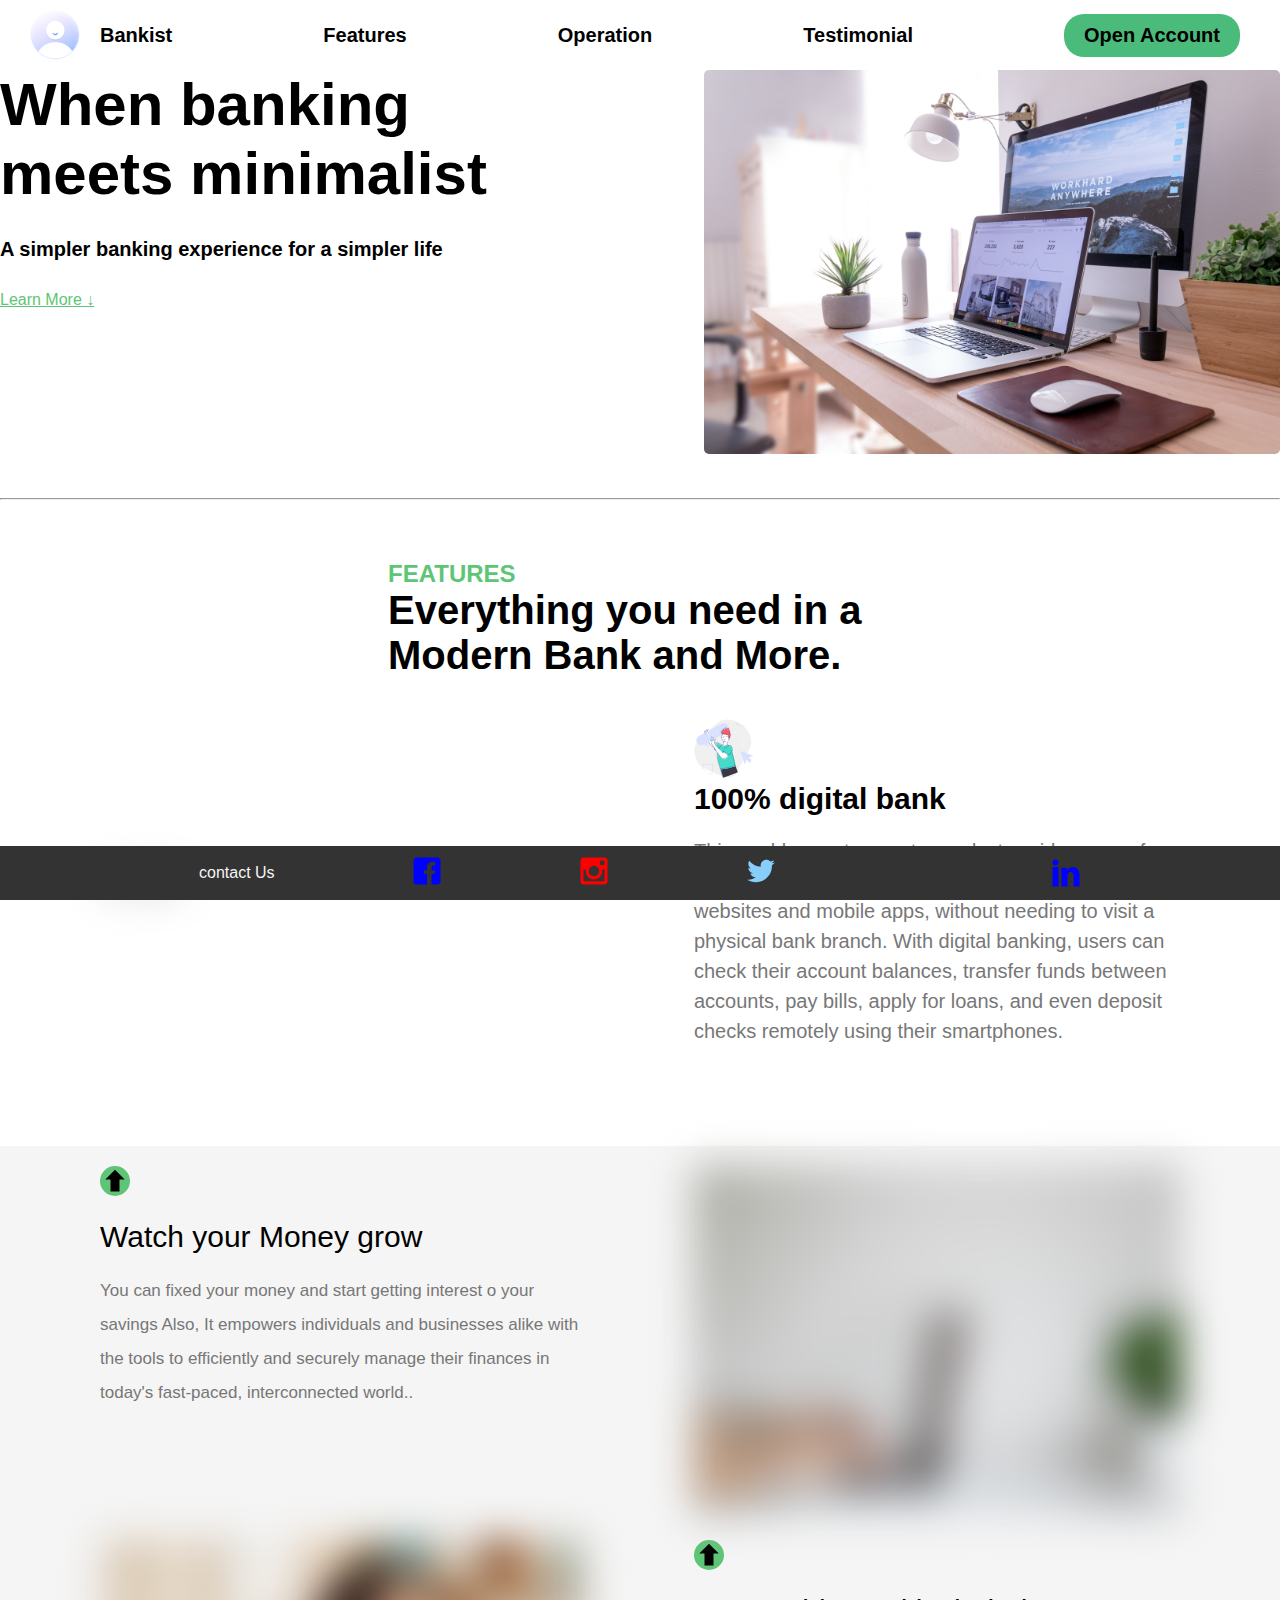
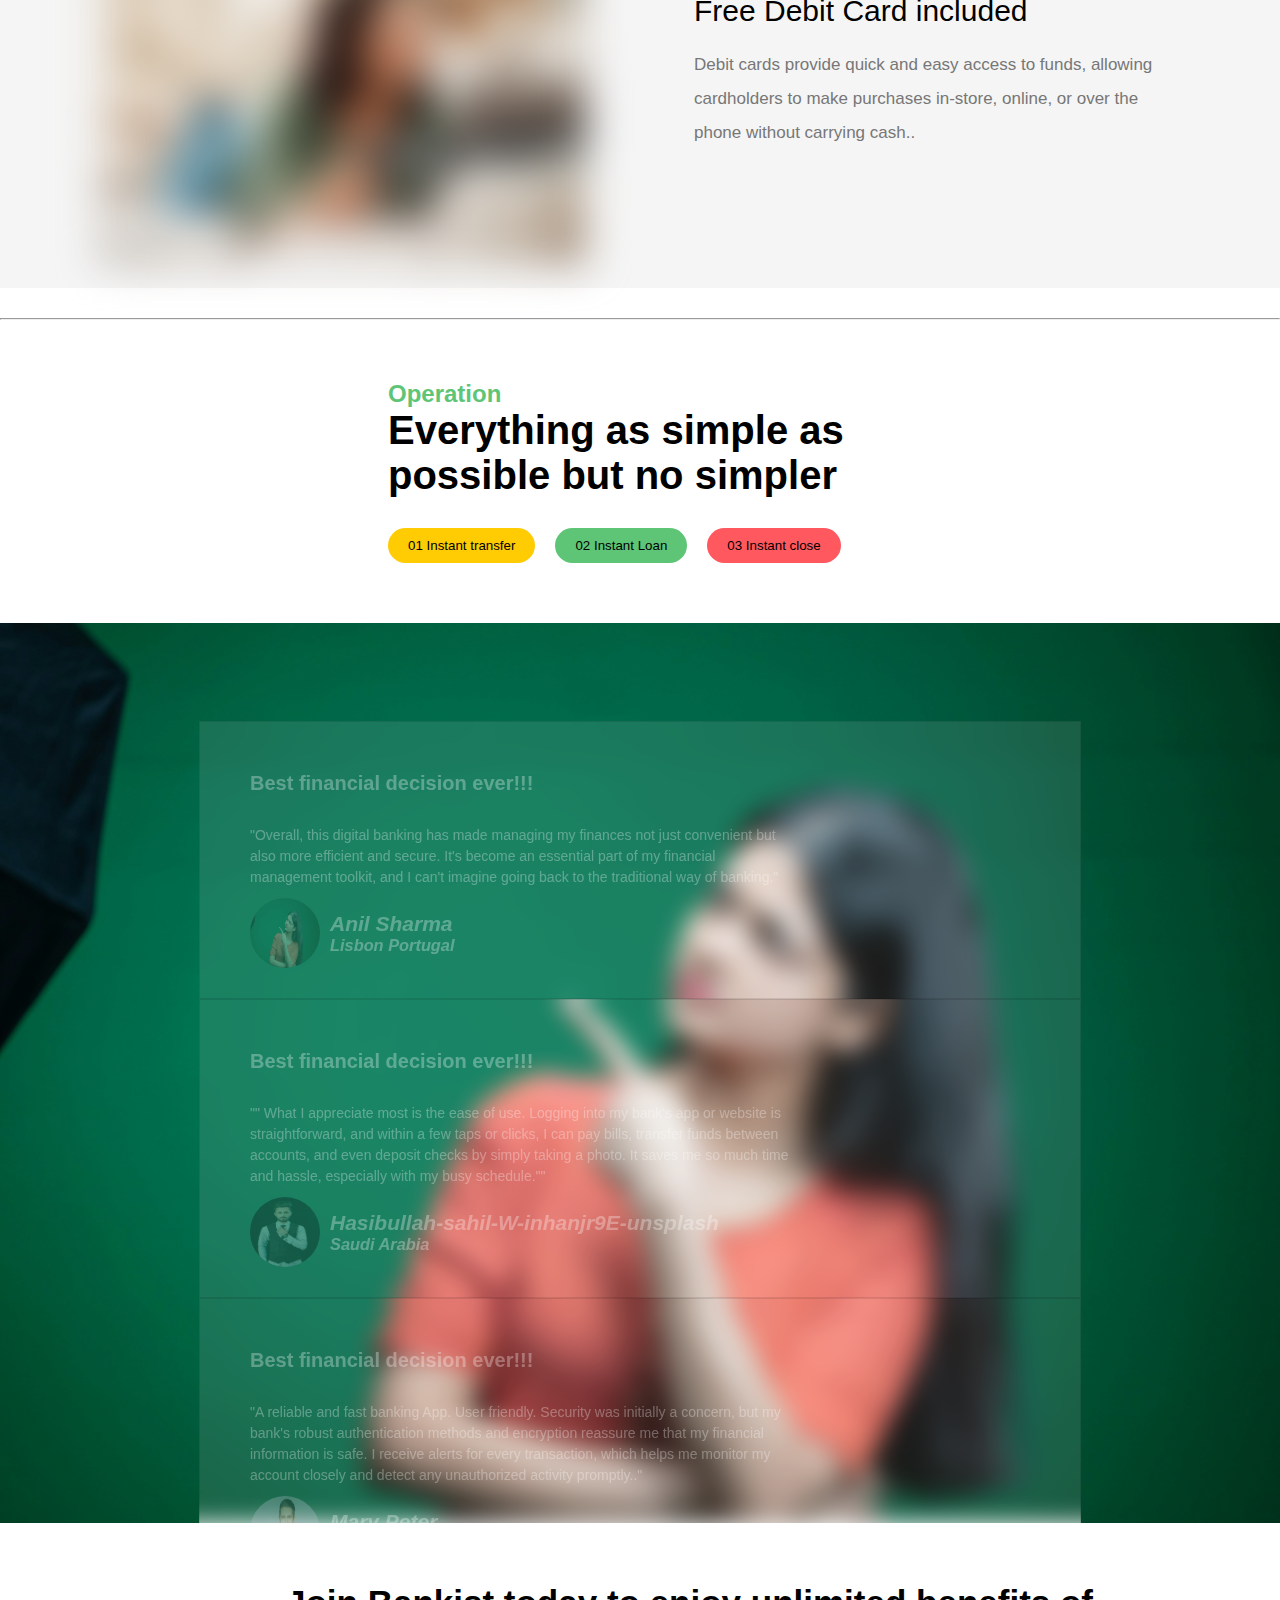
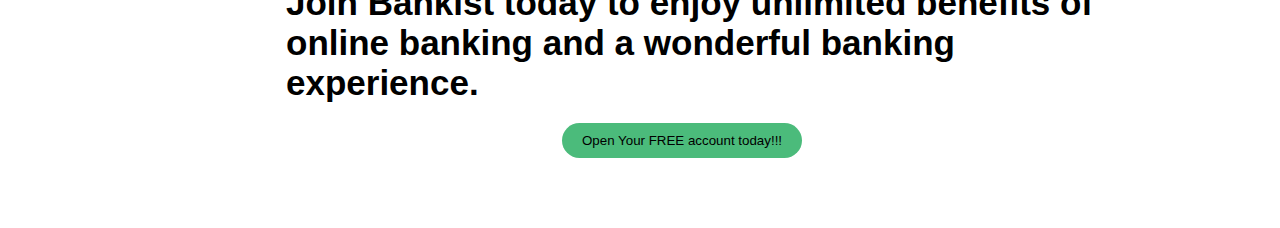
==== index.html @ 4a2a4f7f "first commit" ====
<!DOCTYPE html>
<html lang="en">
<head>
    <meta charset="UTF-8">
    <meta name="viewport" content="width=device-width, initial-scale=1.0">
    <title>Bankist web</title>
    <link rel="stylesheet" href="syle.css">  
</head>
<body>
    <header>
      <div class="nav-container">
        <nav class="nav-bar">
            <div class="logo">
                <img src="img/PNG/DrawKit Vector Illustration Frosted Glass Computer Icons (1).png">
                <h4>Bankist</h4> 
            </div>         
           <a href="#features" class="nav-link"><h4>Features</h4></a>
           <a href="#operations" class="nav-link"><h4>Operation</h4></a>
           <a href="#testimonial" class="nav-link"><h4>Testimonial</h4></a>
           <a href="#" class="open-account nav-link" >Open Account</a>
        </nav>
      </div>

        <section class="section1">
            <div class="intro-message">
                <h1>When banking meets minimalist</h1>
                <h5>A simpler banking experience for a simpler life</h5>
                <a href="#" class="learn-btn">Learn More &downarrow;</a>
            </div>
    
            <div class="intro-pic">
                <img src="/img/computer5.jpg" alt="">
            </div>
        </section>
    </header>

    
    <hr>

    <section class="modal-section">
     <div class="modal">
        <h1>Open your account in just five minutes</h1>
        <form class="modal-form">
            <input type="text" placeholder="First Name">
            <input type="text" placeholder="Last Name">
            <input type="text" placeholder="Email Address">
            <input type="submit" value=" next step &rightarrow;" class="submit">
        </form>
    
        <svg class="close-icon"><use xlink: href="/img/symbol-defs.svg#icon-cross"></use></svg>
     </div>
    </section>

    <section class="features section" id="features">
        <h2>FEATURES</h2>
        <h1>Everything you need in a Modern Bank and More.</h1>

        <div class="feature-MsPic">
            <img src="/img/computer8.jpg"  data-src="/img/computer8.jpg"  alt="computer"    class="lazy-image">
            <div class="picMs">
                <img src="/img/SVG/drawkit-grape-pack-illustration-10.svg" alt="computer icon">
                <h3>100% digital bank</h3>
                <h5>This enables customers to conduct a wide range of financial transactions through digital platforms,
                     such as websites and mobile apps, without needing to visit a physical bank branch.
                    With digital banking, users can check their account balances, transfer funds between accounts, pay bills, apply for loans,
                     and even deposit checks remotely using their smartphones.</h5>
            </div>
        </div>
    </section>



   <section class="features2 section" id="feature2">
     <div class="Ms-pic">
        <div class="Mg">
            <svg><use xlink: href="/img/symbol-defs.svg#icon-arrow-up"></use></svg>
            <h2>Watch your Money grow</h2>
            <p> You can fixed your money and start getting interest o your savings 
                Also, It empowers individuals and businesses alike with the tools to efficiently and securely manage 
                their finances in today's fast-paced, interconnected world..</p>
        </div>
        <div class="pic1">
            <img src="/img/computer4.jpg" data-src="/img/computer4.jpg" class="lazy-image">
        </div>
    </div>

    <div class="Ms-pic">
        <div class="pic2">
            <img src="/img/credit card3.jpg"   data-src="/img/credit card3.jpg"  alt=""   class="lazy-image">
        </div>

        <div class="Mg">
            <svg><use xlink: href="/img/symbol-defs.svg#icon-arrow-up"></use></svg>
            <h2>Free Debit Card included</h2>
            <p>Debit cards provide quick and easy access to funds, allowing cardholders to make purchases in-store,
                 online, or over the phone without carrying cash..</p>
        </div>
    </div>
   </section>

   <hr>

   <section class="operation section" id="operations">
    <h2>Operation</h2>
    <h1>Everything as simple as possible but no simpler</h1>
    <div class="info">
        <button class="transfer  btn" data-tab="1">01 Instant transfer</button>
        <button class="loan btn" data-tab="2">02 Instant Loan</button>
        <button class="close  btn" data-tab="3">03 Instant close</button>
    </div>
    <div class="info2  content-1">
        <div class="info-div">
            <svg class="download"><use xlink href="/img/symbol-defs copy.svg#icon-download"></use></svg>
            <h3>Transfer money to anyone, no fee, no BS</h3>
        </div>
        <p>You can pay bills through transfer, apply for loans, and even deposit checks remotely using their smartphones. 
            This convenience offers unparalleled accessibility, 
            allowing customers to manage their money anytime and anywhere, whether at home, at work, or on the go.</p>
    </div>

    <div class="info2  content-2">
        <div class="info-div">
            <svg class="download"><use xlink href="/img/symbol-defs copy.svg#icon-phone"></use></svg>
            <h3>Buy a house and become a house owner or make your dream come true, with instant loan.</h3>
        </div>
        <p> Applying for an online bank loan typically involves filling out an application form on
             the bank's website or app. You will be asked to provide personal information, financial details,
          and the purpose of the loan. Some banks may offer pre-qualification tools that allow potential borrowers to check eligibility 
            and estimated loan terms without affecting their credit score.</p>
    </div>

    <div class="info2  content-3">
        <div class="info-div">
            <svg class="download"><use xlink href="/img/symbol-defs copy.svg#icon-search"></use></svg>
            <h3>No longer need Account? No problem! close it instantly</h3>
        </div>
        <p>You can close your account whenever you want!</p>
    </div>
   </section>


 <section class="testimonial section"   id="testimonial">
        <div class="container">
            <div class="swiper">
                <div class="slider">
                    <!-- slide 1 -->
                    <div class="swiper-slide">
                        <h4>Best financial decision ever!!!</h4>
                            <blockquote class="text">
                               "Overall, this digital banking has made managing my finances not just convenient but also more efficient and secure. 
                                It's become an essential part of my financial management toolkit, and I can't imagine going back to the traditional way
                                 of banking."
                            </blockquote>
    
                            <address class="testi-autor">
                                <img src="/img/anil-sharma.jpg" alt="">
                            <div>
                                <h2 class="autor-name"> Anil Sharma</h2>
                                <h3 class="locaton">Lisbon Portugal</h3>
                            </div>
                            </address>
                    </div>
    
                    <!-- slide 2 -->
                    <div class="swiper-slide  slide-2">
                        <h4>Best financial decision ever!!!</h4>
                            <blockquote class="text">
                               "" What I appreciate most is the ease of use. Logging into my bank's app or website is straightforward, 
                                and within a few taps or clicks, I can pay bills, transfer funds between accounts, and even deposit checks by simply taking a photo. 
                                It saves me so much time and hassle, especially with my busy schedule.""                      
                            </blockquote>
    
                            <address class="testi-autor">
                                <img src="/img/hasibullah-sahil-W-inhanjr9E-unsplash.jpg" alt="">
                            <div>
                                <h2 class="autor-name">Hasibullah-sahil-W-inhanjr9E-unsplash</h2>
                                <h3 class="locaton">Saudi Arabia</h3>
                            </div>
                            </address>
                    </div>
    
                    <!-- slide 3 -->
                    <div class="swiper-slide  slide-3">
                        <h4>Best financial decision ever!!!</h4>
                            <blockquote class="text">
                                "A reliable and fast banking App. User friendly. Security was initially a concern, but my bank's robust authentication methods and
                                 encryption reassure me that my financial information is safe. I receive alerts for every transaction, 
                                which helps me monitor my account closely and detect any unauthorized activity promptly.."                    
                            </blockquote>
    
                            <address class="testi-autor">
                                <img src="/img/profile 2.jpg" alt="">
                            <div>
                                <h2 class="autor-name"> Mary Peter</h2>
                                <h3 class="locaton">london</h3>
                            </div>
                            </address>
                    </div>
    
    
                </div>
                <div class="swiper-pagination">
                    <button class="left-btn">&LeftArrow;</button>
                    <button class="right-btn">&RightArrow;</button>
                </div>
            </div>
        </div>
            
</section>


<section class="sign-up">
    <div class="title">
        <h3>Join Bankist today to enjoy unlimited benefits of online banking and a wonderful banking experience. </h3>
    </div>
    <button class="open-account">Open Your FREE account today!!!</button>
</section>


<section class="footer">
    <ul>
        <li>contact Us</li>
        <li><svg class="facebook"><use xlink: href="/img/symbol-defs.svg#icon-facebook"></use></svg></li>
        <li><svg class="instagram"><use xlink: href="/img/symbol-defs.svg#icon-instagram"></use></svg></li>
        <li><svg class="twitter"><use xlink: href="/img/symbol-defs.svg#icon-twitter"></use></svg></li>
        <li></li><svg class="linkedin"><use xlink: href="/img/symbol-defs.svg#icon-linkedin"></use></svg></li>
    </ul>
</section>
 

   <script src="script.js"></script>
   <script src="https://cdn.jsdelivr.net/npm/swiper@11/swiper-bundle.min.js"></script>
</body>
</html>
---- syle.css ----
*{
    margin: 0;
    padding: 0;
    font-family: sans-serif;
    box-sizing: border-box;
}

:root{
    --color-primary: #5ec576;
    --color-secondary: #ffcb03;
    --color-teritary: #ff585f;
    --color-primary-darker: #4bbb7b;
    --color-secondary-darker: #fbbb00;
    --color-teritary-darker:#fd424b;
    --color-primary-opacity:#5ec5763a;
    --color-secondary-opacity: #ffcd0331;
    --color-teritary-opacity: #ff58602d;
    --gradient-primary: linear-gradient(to top left, #39b385, #9be15d);
    --gradient-secondary: linear-gradient(to top left, #ffb003, #ffcb03);
}


.nav-container{
    margin:auto;
    width: 100%;
    padding: 10px;
    border-radius: 5px;
    background-color: #fff;
    position: fixed;
    top: 0px;
    left: 0px;
}

.nav-bar{
    display: flex;
    justify-content: space-between;
    align-items: center;
    font-size: 20px;
    font-weight: 600;
    margin:0 20px ;
}

.nav-bar .nav-link{
    margin-right: 10px;
}

.logo{
    margin-right: 10px;
}

.nav-bar a{
    text-decoration: none;
    color: black;
}

.logo{
    display: flex;
    gap: 10px;
    align-items: center;
}

.logo img {
    height: 50px;
    width: 50px;
    margin-right: 10px;
}

.open-account{
    text-decoration: none;
    background-color: var(--color-primary-darker);
    padding: 10px 20px;
    border-radius: 20px;
}

.open-account a {
    color: #111;
    text-decoration: none;
}

.section1{
    max-width: 1350px;
    margin: 40px auto;
    display: flex;
    justify-content: space-between;
}

.modal-section{
        background-color: #393e46d8;
        opacity: 0;
        position: fixed;
        left: 0;
        top: 0;
        width: 100%;
        height: 100%;
        pointer-events: none;
    }

.show-modal{
    opacity: 1;
    pointer-events: visible;
    z-index: 2;
    transition: opacity 0.5s ease;
}


.modal{
    background-color: #f5f5f5;
    width: 35%;
    height: 400px;
    margin: 100px auto;
    padding: 10px;
    position: relative;
    border-radius: 5px;
}

.modal h1{
    margin-top: 20px;
    margin-left: 30px;
}

.modal-form{
   margin: 10px auto;
   display: flex;
   flex-direction: column;
}


.modal-form input{
    width: 300px;
    margin: 10px auto;
    padding: 10px 30px;
    border: 0;
}

.modal-form .submit{
    width: 200px;
    border-radius: 20px;
    font-size: 20px;
    background-color: var(--color-primary);
}

.close-icon{
    width: 20px;
    height: 20px;
    position: absolute;
    top: 10px;
    right: 20px;
    cursor: pointer;
}



.intro-message, .intro-pic{
    flex-basis: 45%;
    margin-top: 30px;
}


.intro-message h1{
    width: 100%;
    font-size: 60px;
    font-weight: 700;
    margin-bottom: 30px;
}

.intro-message h5{
    font-size: 20px;
    font-weight: 600;
    margin-bottom: 30px;
}


.intro-pic img{
    width: 100%;
    border-radius: 5px;
}

.intro-message a {
    color: var(--color-primary);
}

.features, .operation{
    max-width: 1350px;
    margin: 50px auto;
    padding: 10px;
}

.features h2, .operation h2 {
    font-weight: 600;
    margin-left:30%;
    color: var(--color-primary);
}

.features h1, .operation h1{
    font-size: 40px;
    font-weight: 600px;
    width: 500px;
    margin-left: 30%;
}

.feature-MsPic{
    display: flex;
    justify-content: space-between;
    align-items: center;
    margin: 30px auto;
    width: 1100px;
    padding: 10px;
}

.feature-MsPic img {
    width: 45%;
    border-radius: 5px;
}

.picMs img {
    width: 60px;
    height: 60px;
    border-radius: 50%;
}


.picMs{
    flex-basis: 45%;
}

.picMs h3{
    font-size: 30px;
    font-weight: 700;
    margin-bottom: 20px;
    text-align: left;
}


.picMs h5{
    font-size: 20px;
    font-weight: 500;
    color: #777;
    line-height: 1.5;
}


.features2, .testimonial{
    max-width: 1350px;
    margin: 30px auto;
    background-color: #f5f5f5;
    padding: 10px;
}


.Ms-pic{
    display: flex;
    justify-content: space-between;
    align-self: center;
    margin:auto;
    width: 1100px;
    padding: 10px;
}

.Mg, .pic1, .pic2 {
    flex-basis: 45%;
}



.Ms-pic img{
    width: 100%;
    border-radius: 5px;
}

.pic1 img{
    height: 350px;
}



.Mg svg{
    width: 30px;
    height: 30px;
    background-color: var(--color-primary);
    border-radius: 50%;
    margin-bottom: 20px;
    
}

.Mg h2 {
    font-weight: 500;
    font-size: 30px;
    margin-bottom: 20px;
}

.Mg p{
    color: #777;
    font-size: 17px;
    font-weight: 500;
    line-height: 2;
}

.info{
    display: flex;
    margin-left:30% ;
    margin-top: 30px;
}

.info button{
    margin-right: 20px;
    background-color: var(--color-secondary);
    padding: 10px 20px;
    border-radius: 20px;
    outline: none;
    border: none;
    cursor: pointer;
}

.info button:hover{
    opacity: 0.5;
}

.info2{
    width: 800px;
    background-color: #f5f5f5;
    margin: auto;
    margin-top: -25px;
    
}

.download{
    width: 30px;
    height: 30px;
    fill: var(--color-secondary-darker);
    margin-top: 10%;
    margin-left: 10%;
    margin-right: 20px;
}

.info-div{
    display: flex;
    margin-top: 5px;
    margin-left: 20px;
    margin-bottom: 20px;
} 

.info-div h3{
    font-size: 20px;
    font-weight: 500;
    color: #111;
    margin-top: 10%;
    margin-right: 10px;
}


.info2 p {
    font-weight: 400;
    padding: 10px;
    margin-left: 110px;
    margin-bottom: 20px;
    font-size: 18px;
    color: #888;
    line-height: 1.5;
}

.info .loan{
    background-color: var(--color-primary);
}

.info .close{
    background-color: var(--color-teritary);
}


.content-1, .content-2, .content-3{
    display: none;
}


.content-active{
    display: block;
}

.btn-active {
    transform: translateY(-60%)
}

.nav-link:hover{
    opacity: 0.5;
}

 /* .header-sticky{
    position: fixed;
    background-color: #fff;
}

  */


img{
    transition: filter 0.5s;
}


.lazy-image{
    filter: blur(20px);
}


/* slider section */

.testimonial{
    height: 100vh;
    width: 100vw;
    background-color: #eee;
    font-size: 14px;
    color: #000;
    display: flex;
    justify-content: center;
    align-items: center;
    background-image: url(/img/anil-sharma.jpg);
    background-size: cover;
    overflow: hidden;
    /* position: relative; */
}


.container{
    width: 70%;
    height: 80%;
   

}
.swiper{
    width: 100%;
    height: 100%;
}

.swiper-slide{
    background-color: rgba(255, 255, 255, 0.1);
    backdrop-filter:blur(12px) ;
    border:1px solid rgba(0, 0, 0, 0.1);
    box-shadow: 5px 5px 10px rgba(0, 0, 0 0.2);
    padding: 20px 30px;
    color: #fff;
    /* margin: 120px auto; */
}

.swiper-slide:not(.swiper-slide.active) > *{
    opacity: 0.3;
}


.swiper-pagnation.bullet.active{
    background-color: #f34620;
}



.slider h4{
    font-size: 20px;
    font-weight: 600;
    margin:30px 20px ;
}



.slider .text{
    width: 70ch;    
    margin: 0 20px;
    line-height: 1.5;
}

.testi-autor{
    display: flex;
    align-items: center;
    margin: 10px 20px;
}

.testi-autor img{
    width: 70px;
    height: 70px;
    border-radius: 50%;
    margin-right: 10px;
}

.swiper .swiper-pagination{
    display: flex;
    justify-content: space-between;
    position: absolute;
    top: -50px;
}

.swiper button{
    width: 40px;
    height: 40px;
    border-radius: 50%;
    border: none;
    background-color: white;
}

.left-btn{
   
}

.right-btn{

}

/* sign- up session */
.sign-up{
    width: 1400px;
    padding: 10px;
    margin: 20px auto;
    margin-bottom: 30px;
}

.sign-up .title{
    width: 60%;
    margin: 20px auto;
}


.title h3 {
    font-weight: 600;
    font-size: 35px;
}


.sign-up button {
    border: none;
    margin-left: 40%;
    margin-bottom: 30px;
}


.footer{
    width: 100%;
    padding: 10px;
    margin: auto;
    background-color: #333;
    color: #f5f5f5;
    position: fixed;
    bottom: 0px;
    left: 0;

}

.footer svg{
    width: 30px;
    height: 30px;
}

.footer .facebook, .linkedin{
    fill: blue;
}

.footer .instagram{
    fill: red;
}

.footer .twitter{
    fill: lightskyblue;
}

.footer ul {
    width: 70%;
    display:flex;
    align-items: center;
    justify-content: space-between;
    margin:auto;
}


.footer ul li{
    list-style: none;
}


@media (max-width:600px) {
    .nav-container{
        margin: 0;

    }
    .nav-bar{
        display: inline-flex;
        font-size: 15px;
        font-weight: 400;
        margin: auto;
        width: 95%;
        background-color: red;
    }

    .section1, .features, .features2 .testimonial{
        display: flex;
        flex-direction: column;
        width: 800px;
        margin: 20px 30px;
    }

    .intro-message, .intro-pic{
        flex-basis: 100%;
    }
    

    .feature-MsPic, .Ms-pic{
        flex-direction: column;
        justify-content: flex-start;
        align-items: flex-start;
        width: 800px;
        margin: 20px;
        padding: 10px;
    }


    .feature-MsPic img {
        width: 55%;
    }
    

    .section1 .intro-pic img{
        width: 60%;
    }

    .operation h1{
        margin-left: 20px;
    }


    .picMs{
        flex-basis: 100%;
        margin: 10px;
    }
    

   .Mg, .pic1, .pic2{
    flex-basis: 100%;
   }

   .logo img {
    height: 30px;
    width: 30px;
    margin-right: 5px;
}

.open-account{
    padding: 5px 10px;
    border-radius: 20px;
    font-size: 15px;
}

.intro-message, .intro-pic{
    flex-basis: 100%;
    margin-top: 30px;
}


.intro-message h1{
    width: 70%;
    font-size: 30px;
    font-weight: 600;
    margin-bottom: 20px;
}

.intro-message h5{
    font-size: 15px;
    font-weight: 400;
    margin-bottom: 30px;
}


.features h1, .operation h1{
    font-size: 30px;
    font-weight: 500px;
    width: 300px;
     margin-left: 10px;
}

.features h2{
    font-size: 15px;
    margin-left: 10px;
}

 .swiper .slide-2,  .swiper .slide-3{
    display: none;
}

.picMs img{
    width: 40px;
    height: 40px;
}

.picMs h3{
    font-size: 20px;
    font-weight: 500;
    text-align: left;
}


.picMs h5{
    font-size: 15px;
    font-weight: 400;
    width: 55%;
}

.Ms-pic img{
    width: 80%;
    margin: 10px;
}

.Ms-pic .pic2 img{
    width: 56%;
}

.Mg h2 {
    font-weight: 500;
    font-size: 20px;
}

.Mg p{
    font-size: 15px;
    font-weight: 400;
    margin-bottom: 10px;
    width: 55%;
}


.Ms-pic{
    justify-content:flex-start;
    align-self:flex-start;
   
}


.info{
    margin-left:20% ;
    margin-top: 30px;
}

.info2{
    width: 500px;
    background-color: #f5f5f5;
    margin: auto;
    margin-top: -25px;
    
}

.info-div h3{
    font-size: 17px;
    font-weight: 500;
}


.info2 p {
    font-weight: 400;
    margin-left: 90px;
    margin-bottom: 20px;
    font-size: 15px;
}

.swiper-slide{
    width: 100%;
    /* margin: 120px auto; */
}

.swiper h4{
    font-size: 20px;
}

.swiper .text {
    width: 80%;
}

.sign-up{
    width: 800px;
}

.sign-up .title{
    margin: 10px;
}

.title h3 {
    font-weight: 500;
    font-size: 20px;
    text-align: center;
    margin-left: 20px;
}


.sign-up button {
    margin-left:18%;
}


.footer ul {
    width: 70%;
    display: flex;
    justify-content: space-between;
}


.modal{
    width: 70%;
}

.modal h1{
    font-size: 20px;
}

.close-icon{
    width: 15px;
    height: 15px;
}


}
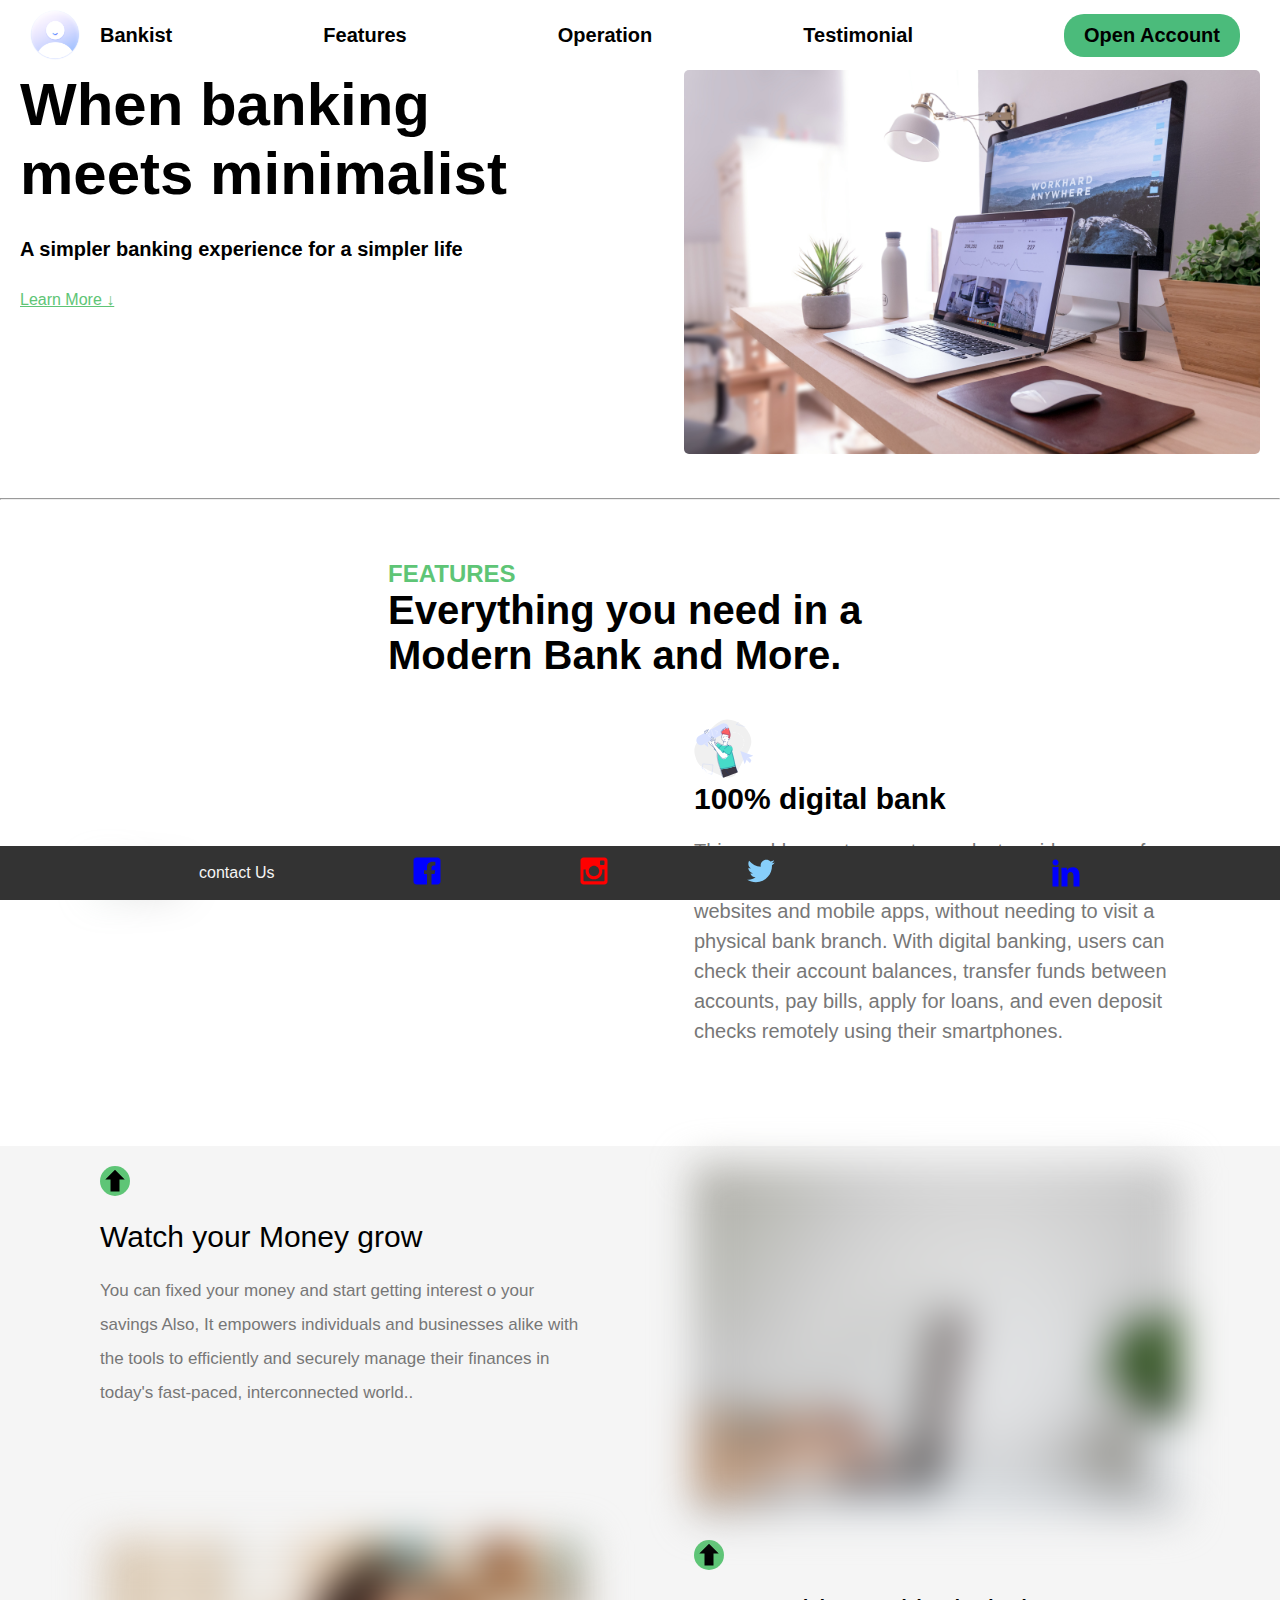
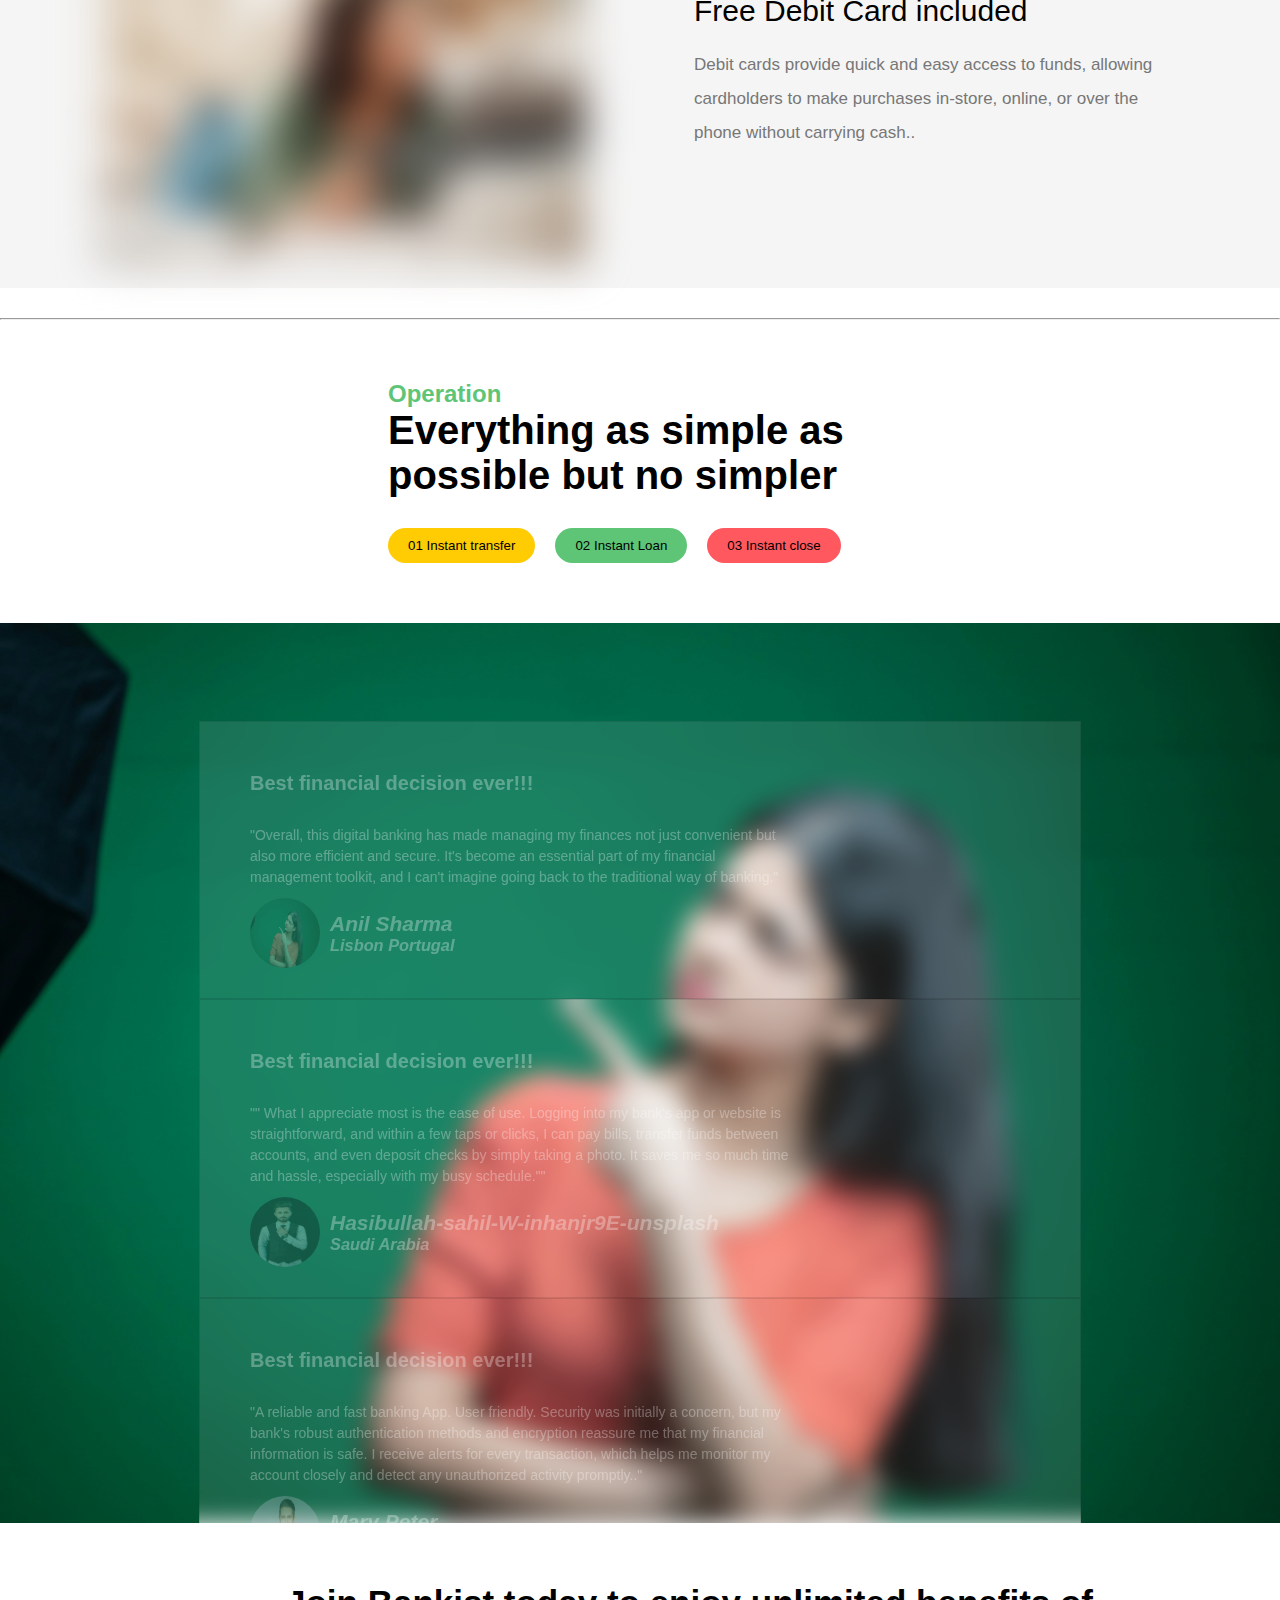
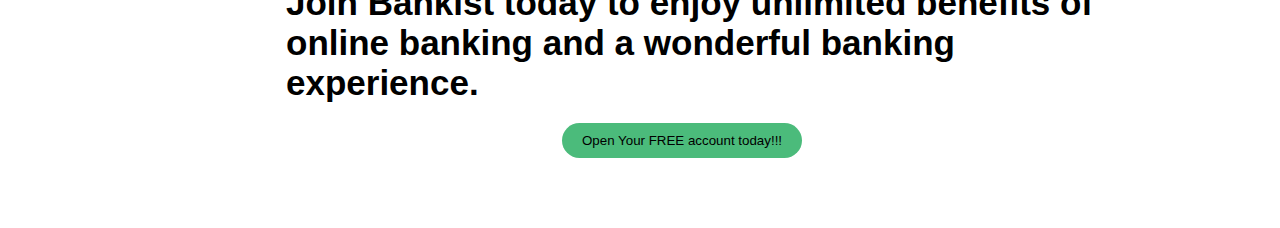
==== commit 723e4aca: "working the media query" ====
--- a/index.html
+++ b/index.html
@@ -100,7 +100,8 @@
 
    <hr>
 
-   <section class="operation section" id="operations">
+ <section class="operation section" id="operations">
+  <div class="operation-div">
     <h2>Operation</h2>
     <h1>Everything as simple as possible but no simpler</h1>
     <div class="info">
@@ -118,14 +119,16 @@
             allowing customers to manage their money anytime and anywhere, whether at home, at work, or on the go.</p>
     </div>
 
+
+  
     <div class="info2  content-2">
         <div class="info-div">
             <svg class="download"><use xlink href="/img/symbol-defs copy.svg#icon-phone"></use></svg>
             <h3>Buy a house and become a house owner or make your dream come true, with instant loan.</h3>
         </div>
         <p> Applying for an online bank loan typically involves filling out an application form on
-             the bank's website or app. You will be asked to provide personal information, financial details,
-          and the purpose of the loan. Some banks may offer pre-qualification tools that allow potential borrowers to check eligibility 
+            the bank's website or app. You will be asked to provide personal information, financial details,
+            and the purpose of the loan. Some banks may offer pre-qualification tools that allow potential borrowers to check eligibility 
             and estimated loan terms without affecting their credit score.</p>
     </div>
 
@@ -136,6 +139,7 @@
         </div>
         <p>You can close your account whenever you want!</p>
     </div>
+</div>
    </section>
 
 
@@ -166,7 +170,8 @@
                         <h4>Best financial decision ever!!!</h4>
                             <blockquote class="text">
                                "" What I appreciate most is the ease of use. Logging into my bank's app or website is straightforward, 
-                                and within a few taps or clicks, I can pay bills, transfer funds between accounts, and even deposit checks by simply taking a photo. 
+                                and within a few taps or clicks, I can pay bills, transfer funds between accounts,
+                                 and even deposit checks by simply taking a photo. 
                                 It saves me so much time and hassle, especially with my busy schedule.""                      
                             </blockquote>
     
--- a/syle.css
+++ b/syle.css
@@ -153,6 +153,8 @@
 .intro-message, .intro-pic{
     flex-basis: 45%;
     margin-top: 30px;
+    margin-left: 20px;
+    margin-right: 20px;
 }
 
 
@@ -572,55 +574,62 @@
 }
 
 
-@media (max-width:600px) {
+@media (max-width:500px) {
     .nav-container{
-        margin: 0;
-
+        margin-bottom:20px ;
+        max-width: 100%;
     }
     .nav-bar{
         display: inline-flex;
+        justify-content: center;
         font-size: 15px;
         font-weight: 400;
         margin: auto;
-        width: 95%;
-        background-color: red;
+        width: 90%;
+        flex-wrap: wrap;
+    }
+
+    .nav-link a {
+        margin: 10px;
     }
 
     .section1, .features, .features2 .testimonial{
         display: flex;
         flex-direction: column;
-        width: 800px;
+        max-width: 100%;
         margin: 20px 30px;
     }
 
     .intro-message, .intro-pic{
-        flex-basis: 100%;
+            flex-basis: 100%;
+            margin-top: 30px;
+            margin-left:20px ;
+            margin-right: 20px; 
     }
     
 
     .feature-MsPic, .Ms-pic{
-        flex-direction: column;
-        justify-content: flex-start;
-        align-items: flex-start;
-        width: 800px;
-        margin: 20px;
+        flex-wrap: wrap;
+        justify-content:center ;
+        align-items:center;
+        width: 80%;
+        margin: auto;
         padding: 10px;
     }
 
 
     .feature-MsPic img {
-        width: 55%;
+        width: 100%;
     }
     
 
     .section1 .intro-pic img{
-        width: 60%;
+        width: 100%;
     }
 
     .operation h1{
         margin-left: 20px;
     }
-
 
     .picMs{
         flex-basis: 100%;
@@ -644,15 +653,11 @@
     font-size: 15px;
 }
 
-.intro-message, .intro-pic{
-    flex-basis: 100%;
-    margin-top: 30px;
-}
 
 
 .intro-message h1{
-    width: 70%;
-    font-size: 30px;
+    width: 50%;
+    font-size: 25px;
     font-weight: 600;
     margin-bottom: 20px;
 }
@@ -667,13 +672,13 @@
 .features h1, .operation h1{
     font-size: 30px;
     font-weight: 500px;
-    width: 300px;
-     margin-left: 10px;
+    width: 250px;
+     margin:auto;
 }
 
 .features h2{
     font-size: 15px;
-    margin-left: 10px;
+    margin-left: 40px;
 }
 
  .swiper .slide-2,  .swiper .slide-3{
@@ -695,16 +700,15 @@
 .picMs h5{
     font-size: 15px;
     font-weight: 400;
-    width: 55%;
 }
 
 .Ms-pic img{
-    width: 80%;
+    width: 100%;
     margin: 10px;
 }
 
 .Ms-pic .pic2 img{
-    width: 56%;
+    width: 100%;
 }
 
 .Mg h2 {
@@ -716,24 +720,17 @@
     font-size: 15px;
     font-weight: 400;
     margin-bottom: 10px;
-    width: 55%;
-}
-
-
-.Ms-pic{
-    justify-content:flex-start;
-    align-self:flex-start;
-   
 }
 
 
 .info{
-    margin-left:20% ;
+    margin-left:15% ;
     margin-top: 30px;
 }
 
+
 .info2{
-    width: 500px;
+    width: 100%;
     background-color: #f5f5f5;
     margin: auto;
     margin-top: -25px;
@@ -753,6 +750,13 @@
     font-size: 15px;
 }
 
+
+.operation-div{
+    width: 90%;
+    margin: auto;
+    
+}
+
 .swiper-slide{
     width: 100%;
     /* margin: 120px auto; */
@@ -767,7 +771,7 @@
 }
 
 .sign-up{
-    width: 800px;
+    width: 100%;
 }
 
 .sign-up .title{
@@ -778,28 +782,42 @@
     font-weight: 500;
     font-size: 20px;
     text-align: center;
-    margin-left: 20px;
 }
 
 
 .sign-up button {
-    margin-left:18%;
+    margin: 20px auto;
 }
 
 
 .footer ul {
     width: 70%;
-    display: flex;
-    justify-content: space-between;
+    display: inline-flex;
+    justify-content: center;
+    margin: auto;
+}
+
+.footer ul li{
+    margin-right: 10px;
+}
+
+.modal-section{
+    width: 100%;
 }
 
 
 .modal{
     width: 70%;
+    margin: auto;
 }
 
 .modal h1{
     font-size: 20px;
+}
+
+.modal-form input{
+    width: 100%;
+    margin-bottom: 10px;
 }
 
 .close-icon{
@@ -808,16 +826,20 @@
 }
 
 
-}
-
-
-
-
-
-
-
-
-
-
-
-
+
+
+
+
+}
+
+
+
+
+
+
+
+
+
+
+
+
